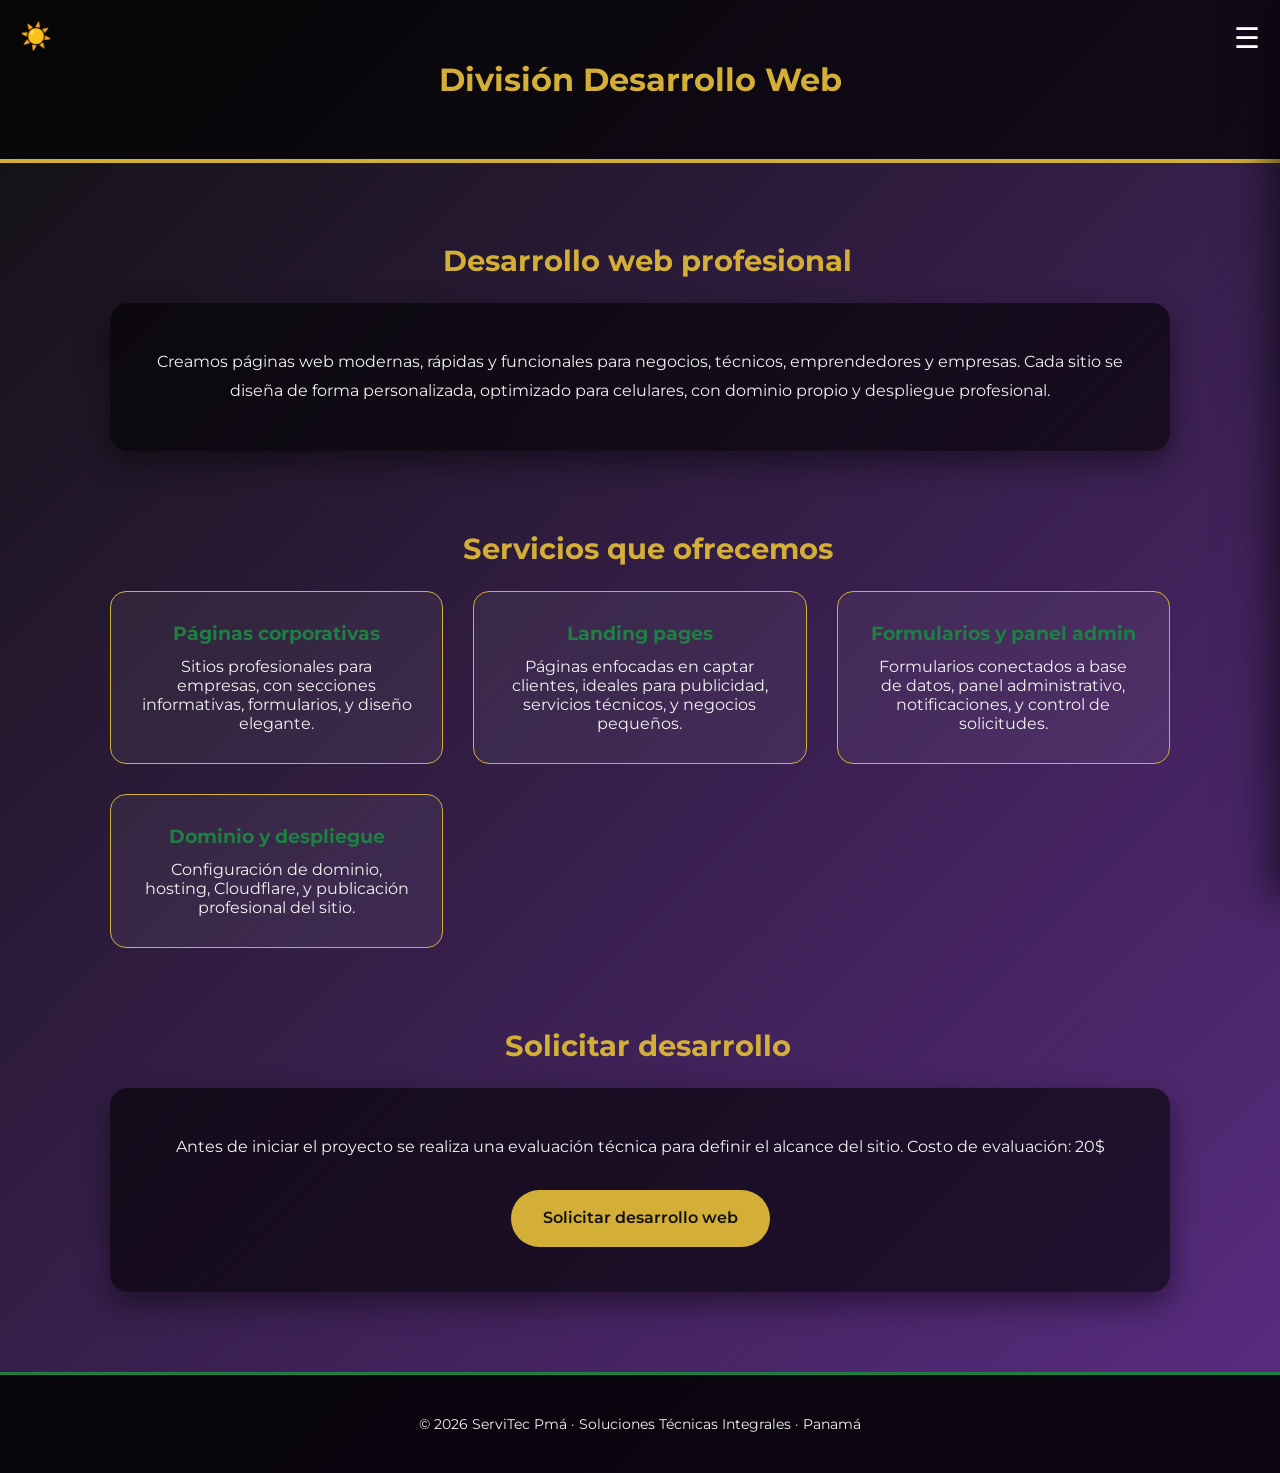
==== desarrollo-web/index.html @ 2a693afd "Create index.html" ====
<!DOCTYPE html>
<html lang="es">
<head>

<meta charset="UTF-8">

<title>División Desarrollo Web | ServiTec</title>

<meta name="viewport" content="width=device-width, initial-scale=1.0">

<link rel="icon" href="../assets/img/ServiTec.png">

<link rel="stylesheet" href="../assets/css/main.css">

</head>

<body>

<div id="msgBox"></div>

<div class="theme-btn" onclick="toggleTheme()">☀️</div>
<div class="menu-btn" onclick="toggleMenu()">☰</div>


<!-- MENU -->

<div class="menu" id="menu">

<div class="back" onclick="toggleMenu()">☰</div>

<a href="../index.html">Inicio</a>

<div class="submenu-toggle" onclick="toggleSubmenu()">
Servicios ▾
</div>

<div id="submenu" style="display:none; padding-left:15px;">

<a href="../electricidad/index.html">Eléctrico 🔌</a>
<a href="../mecanica/index.html">Mecánico 👩‍🔧</a>
<a href="../desarrollo-web/index.html">Dev 💻</a>

</div>

<a href="../soporte/index.html">Soporte</a>
<a href="../sobre-nosotros/index.html">Sobre nosotros</a>

</div>


<!-- HEADER -->

<header>

<h1>División Desarrollo Web</h1>

</header>


<!-- INTRO -->

<section class="fade">

<h2>Desarrollo web profesional</h2>

<div class="box">

Creamos páginas web modernas, rápidas y funcionales
para negocios, técnicos, emprendedores y empresas.

Cada sitio se diseña de forma personalizada,
optimizado para celulares,
con dominio propio y despliegue profesional.

</div>

</section>


<!-- SERVICIOS -->

<section class="fade">

<h2>Servicios que ofrecemos</h2>

<div class="grid grid-2">


<div class="pilar">

<h3>Páginas corporativas</h3>

<p>

Sitios profesionales para empresas,
con secciones informativas,
formularios,
y diseño elegante.

</p>

</div>


<div class="pilar">

<h3>Landing pages</h3>

<p>

Páginas enfocadas en captar clientes,
ideales para publicidad,
servicios técnicos,
y negocios pequeños.

</p>

</div>


<div class="pilar">

<h3>Formularios y panel admin</h3>

<p>

Formularios conectados a base de datos,
panel administrativo,
notificaciones,
y control de solicitudes.

</p>

</div>


<div class="pilar">

<h3>Dominio y despliegue</h3>

<p>

Configuración de dominio,
hosting,
Cloudflare,
y publicación profesional del sitio.

</p>

</div>


</div>

</section>


<!-- CTA -->

<section class="fade">

<h2>Solicitar desarrollo</h2>

<div class="box">

Antes de iniciar el proyecto
se realiza una evaluación técnica
para definir el alcance del sitio.

Costo de evaluación: 20$

<br><br>

<a href="../solicitud/index.html" class="btn">

Solicitar desarrollo web

</a>

</div>

</section>


<footer>

© 2026 ServiTec Pmá · Soluciones Técnicas Integrales · Panamá

</footer>


<script src="../assets/js/app.js" defer></script>

</body>
</html>
---- assets/css/main.css ----
/*=========================
   SERVITEC PMÁ – MAIN CSS
   Corporativo + Técnico Industrial
=========================*/

/* ========= TIPOGRAFÍA ========= */
@import url('https://fonts.googleapis.com/css2?family=Montserrat:wght@300;400;600;700&display=swap');

:root{
  --morado:#5b2c83;
  --dorado:#d4af37;
  --verde:#1e7f43;
  --negro:#111111;
  --rojo:#a4161a;
  --blanco:#ffffff;
  --gris:#f4f6f8;
}

/* ========= RESET ========= */
*{
  box-sizing:border-box;
  margin:0;
  padding:0;
}

html{
  scroll-behavior:smooth;
  overflow-x:hidden;
}

body{
  font-family:'Montserrat',sans-serif;
  background:linear-gradient(135deg,var(--negro),var(--morado));
  color:#f2f2f2;
  transition:.4s;
}

/* ========= DARK MODE ========= */
body.dark{
  background:#0c0c0c;
  color:#ffffff;
}

/* ========= HEADER ========= */
header{
  padding:60px 8%;
  background:rgba(0,0,0,0.65);
  border-bottom:4px solid var(--dorado);
  display:flex;
  align-items:center;
  justify-content: center;
  gap:25px;
}

header img{
  width:80px;
}

header h1{
  font-size:2rem;
  color:var(--dorado);
  font-weight:700;
}

header p{
  opacity:.85;
  font-weight:300;
}

/* ========= NAV ========= */
nav{
  display:flex;
  justify-content:center;
  gap:35px;
  padding:16px 0;
  background:rgba(0,0,0,0.75);
}

nav a{
  color:#ffffff;
  text-decoration:none;
  font-weight:600;
  position:relative;
  transition:.3s;
}

nav a:hover{
  color:var(--dorado);
}

/* ========= SECCIONES ========= */
section{
  max-width:1100px;
  margin:80px auto;
  padding:0 20px;
  text-align:center;
}

section h2{
  font-size:1.8rem;
  margin-bottom:25px;
  color:var(--dorado);
  padding-left:15px;
}

/* ========= BOX / CARDS ========= */
.box{
  background:rgba(0,0,0,0.6);
  border-radius:18px;
  padding:45px;
  margin-bottom:35px;
  box-shadow:0 12px 30px rgba(0,0,0,.45);
  line-height:1.8;
}

body.dark .box{
  background:#151515;
}

/* ========= GRID ========= */
.grid{
  display:grid;
  gap:30px;
}

.grid-2{
  grid-template-columns:repeat(auto-fit,minmax(280px,1fr));
}

/* ========= PILARES / SERVICIOS ========= */
.pilar{
  background:rgba(255,255,255,0.05);
  border:1px solid var(--dorado);
  border-radius:16px;
  padding:30px;
  text-align:center;
  transition:.3s;
}

.pilar:hover{
  transform:translateY(-5px);
  box-shadow:0 10px 25px rgba(0,0,0,.6);
}

.pilar h3{
  color:var(--verde);
  margin-bottom:12px;
}

/* ========= BOTONES ========= */
.btn{
  display:inline-block;
  padding:14px 32px;
  background:var(--dorado);
  color:var(--negro);
  text-decoration:none;
  border-radius:40px;
  font-weight:600;
  transition:.3s;
}

.btn:hover{
  transform:translateY(-2px);
  filter:brightness(1.05);
}

.btn-outline{
  border:2px solid var(--dorado);
  color:var(--dorado);
  background:transparent;
}

/* BOTÓN TEMA FIJO */
.theme-btn{
  position:fixed;
  top:20px;
  left:20px;
  z-index:1100;
  font-size:1.6rem;
  cursor:pointer;
}

/* ========= HERO ========= */

.hero{
  min-height:100vh;
  display:flex;
  align-items:center;
  justify-content:center;
  text-align:center;
  padding:0 20px;
}

.hero-content{
  max-width:800px;
}

.hero h1{
  font-size:2.8rem;
  margin-bottom:20px;
}

.hero h1{
  font-size:2.5rem;
  color:var(--dorado);
}

.hero p{
  margin-top:20px;
  max-width:700px;
  margin-left:auto;
  margin-right:auto;
  opacity:.9;
}

/* ========= FOOTER ========= */
footer{
  text-align:center;
  padding:40px 20px;
  background:rgba(0,0,0,0.85);
  font-size:.9rem;
  border-top:3px solid var(--verde);
}

/* ========= MENU LATERAL ========= */
.menu{
  position:fixed;
  inset:0;
  width:100%;
  height:100dvh;
  background:linear-gradient(135deg,var(--negro),var(--morado));
  padding:80px 30px;
  display:flex;
  flex-direction:column;
  transform:translateX(100%);
  transition:transform .35s ease;
  z-index:1000;
  overflow-y:auto;
}

.menu.open{
  transform:translateX(0);
}

.menu.open{
  right:0;
}

/* BOTÓN MENÚ FIJO */
.menu-btn{
  position:fixed;
  top:20px;
  right:20px;
  z-index:1200;
  font-size:1.8rem;
  cursor:pointer;
  color:#fff;
}

/* BLOQUEO DE SCROLL SOLO EN MÓVIL */
@media(max-width:1023px){
  body.menu-open{
    overflow:hidden;
    height:100dvh;
    touch-action:none;
  }
}

/* OCULTAR BOTONES CUANDO EL MENÚ ESTÁ ABIERTO */
body.menu-open .menu-btn,
body.menu-open .theme-btn{
  opacity:0;
  pointer-events:none;
  transition:opacity .3s ease;
}

.menu a{
  display:block;
  color:#fff;
  text-decoration:none;
  margin:20px 0;
  font-weight:500;
}

.submenu-toggle{
  color:#fff;
  font-weight:600;
  cursor:pointer;
  margin:18px 0;
}

.menu-btn,
.theme-btn{
  transition:opacity .3s ease;
}

/* ========= ANIMACIONES ========= */
.fade{
  opacity:0;
  transform:translateY(40px);
  transition:all .8s ease;
}

.fade.show{
  opacity:1;
  transform:none;
}

/* =========================
   FORMULARIO SOLICITUD
========================= */

.solicitud-box{
  max-width:520px;
  margin:0 auto;
  background:#f9f9f6;
  padding:40px;
  border-radius:18px;

  display:flex;
  flex-direction:column;
  gap:16px;
}

/* inputs */

.solicitud-box input,
.solicitud-box textarea{
  padding:14px 18px;
  border-radius:10px;
  border:1px solid #bbb;
  font-size:1rem;
  width:100%;
}

/* labels */

.solicitud-box label{
  font-weight:600;
  color:#333;
}

/* botón */

.solicitud-box button{
  padding:14px;
  border-radius:30px;
  border:none;
  cursor:pointer;
  font-size:1rem;
  background:var(--dorado);
  color:#111;
  font-weight:600;
}

.solicitud-box textarea{
  min-height:120px;
  resize:vertical;
}

/* =========================
   ADMIN TABLA
========================= */

table{
  width:100%;
  border-collapse:collapse;
  color:white;
}

thead{
  background:rgba(0,0,0,.7);
}

th,td{
  padding:12px;
  border-bottom:1px solid rgba(255,255,255,.1);
  text-align:left;
}

tr:hover{
  background:rgba(255,255,255,.05);
}

#tabla td, #tabla th{
  padding:10px;
  border-bottom:1px solid #ddd;
}

#tabla tr:hover{
  background:#f5f5f5;
}

/* =========================
   MENSAJES DEL SISTEMA
========================= */

#msgBox{
  position:fixed;
  top:20px;
  right:20px;
  z-index:9999;
  display:flex;
  flex-direction:column;
  gap:10px;
}

.msg{
  padding:14px 18px;
  border-radius:10px;
  font-weight:600;
  color:#fff;
  min-width:220px;
  box-shadow:0 5px 15px rgba(0,0,0,.4);
  animation:fadeIn .3s ease;
}

.msg.ok{
  background:#1e7f43;
}

.msg.error{
  background:#a4161a;
}

.msg.info{
  background:#5b2c83;
}

@keyframes fadeIn{
  from{
    opacity:0;
    transform:translateY(-10px);
  }
  to{
    opacity:1;
    transform:none;
  }
}

/* ========= RESPONSIVE ========= */
@media(min-width:1024px){

  .menu{
    width:380px;
    height:100vh;
    inset:auto 0 0 auto;   /* solo derecha */
    top:0;
    right:0;
    transform:translateX(100%);
    box-shadow:-10px 0 40px rgba(0,0,0,.6);
  }

  .menu.open{
    transform:translateX(0);
  }

}

@media(max-width:768px){

  header{
    flex-direction:column;
    text-align:center;
  }

  nav{
    flex-wrap:wrap;
    gap:20px;
  }

  .hero{
    padding:80px 20px;
  }

  section{
    margin:50px auto;
  }

  .box{
    padding:28px;
  }

}
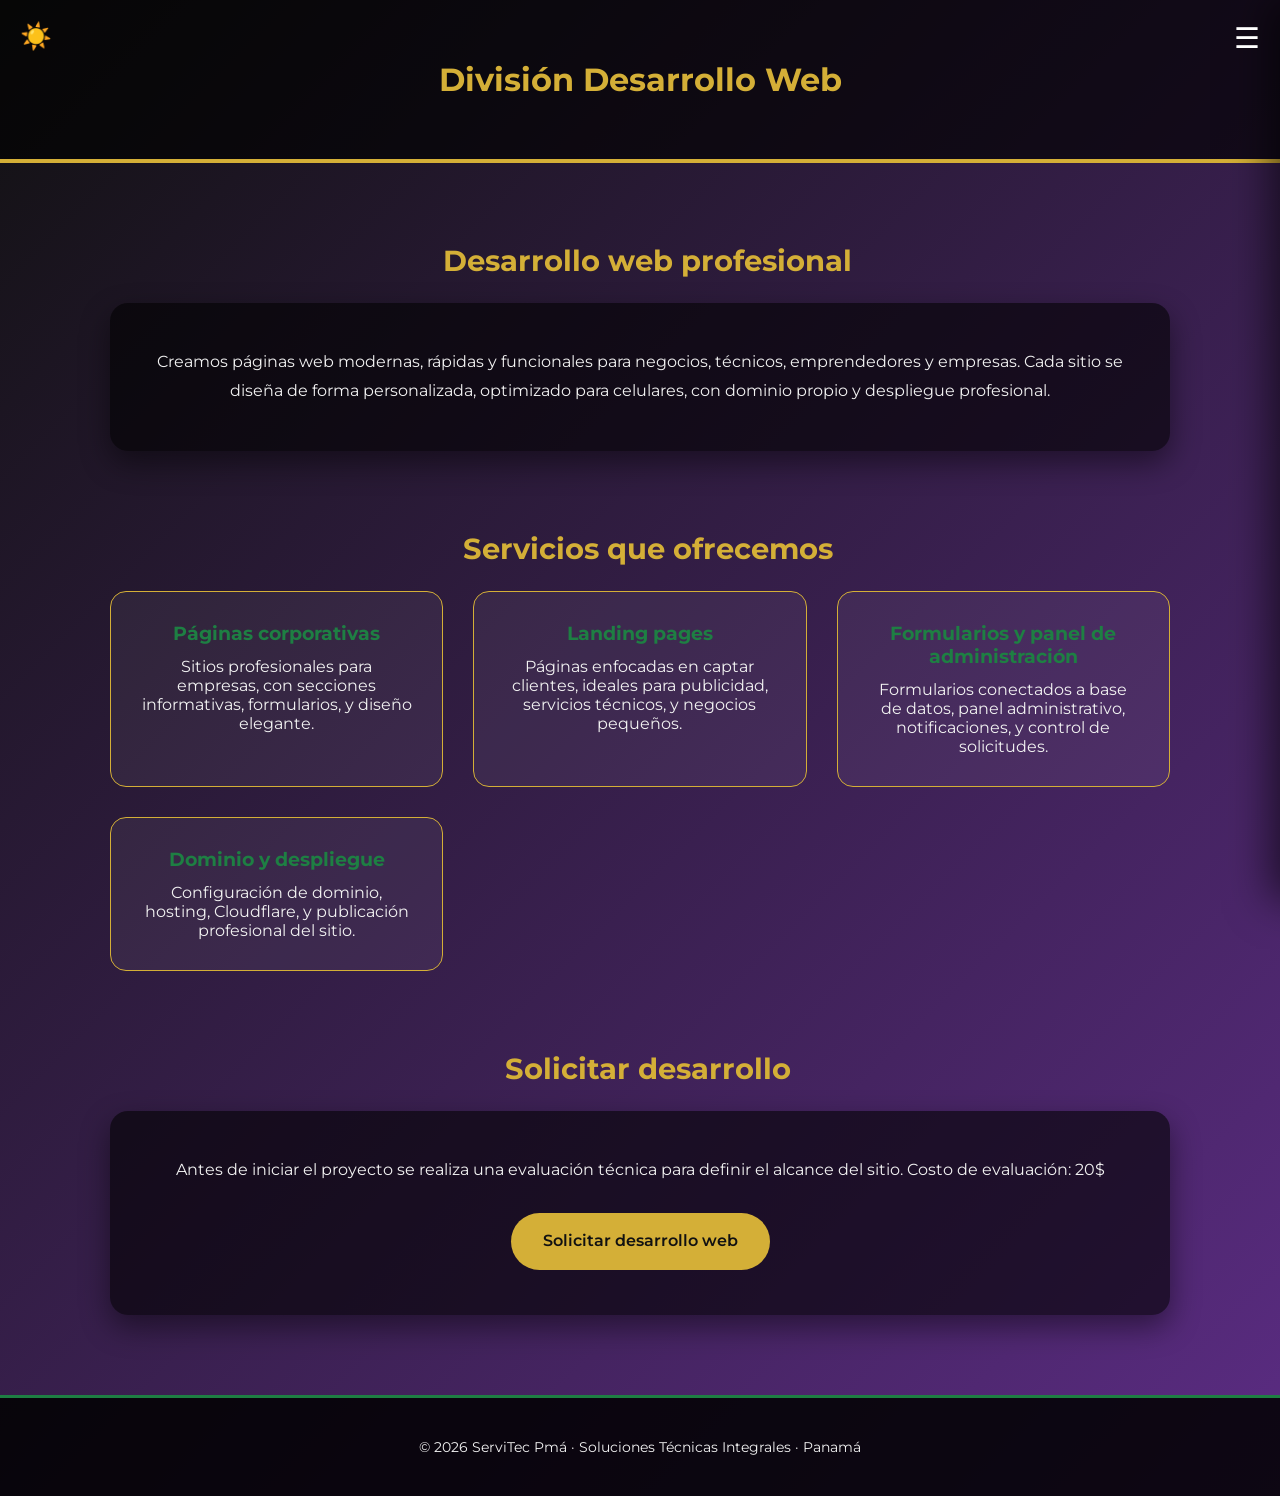
==== commit 3f993e1f: "Update index.html" ====
--- a/desarrollo-web/index.html
+++ b/desarrollo-web/index.html
@@ -120,7 +120,7 @@
 
 <div class="pilar">
 
-<h3>Formularios y panel admin</h3>
+<h3>Formularios y panel de administración</h3>
 
 <p>
 
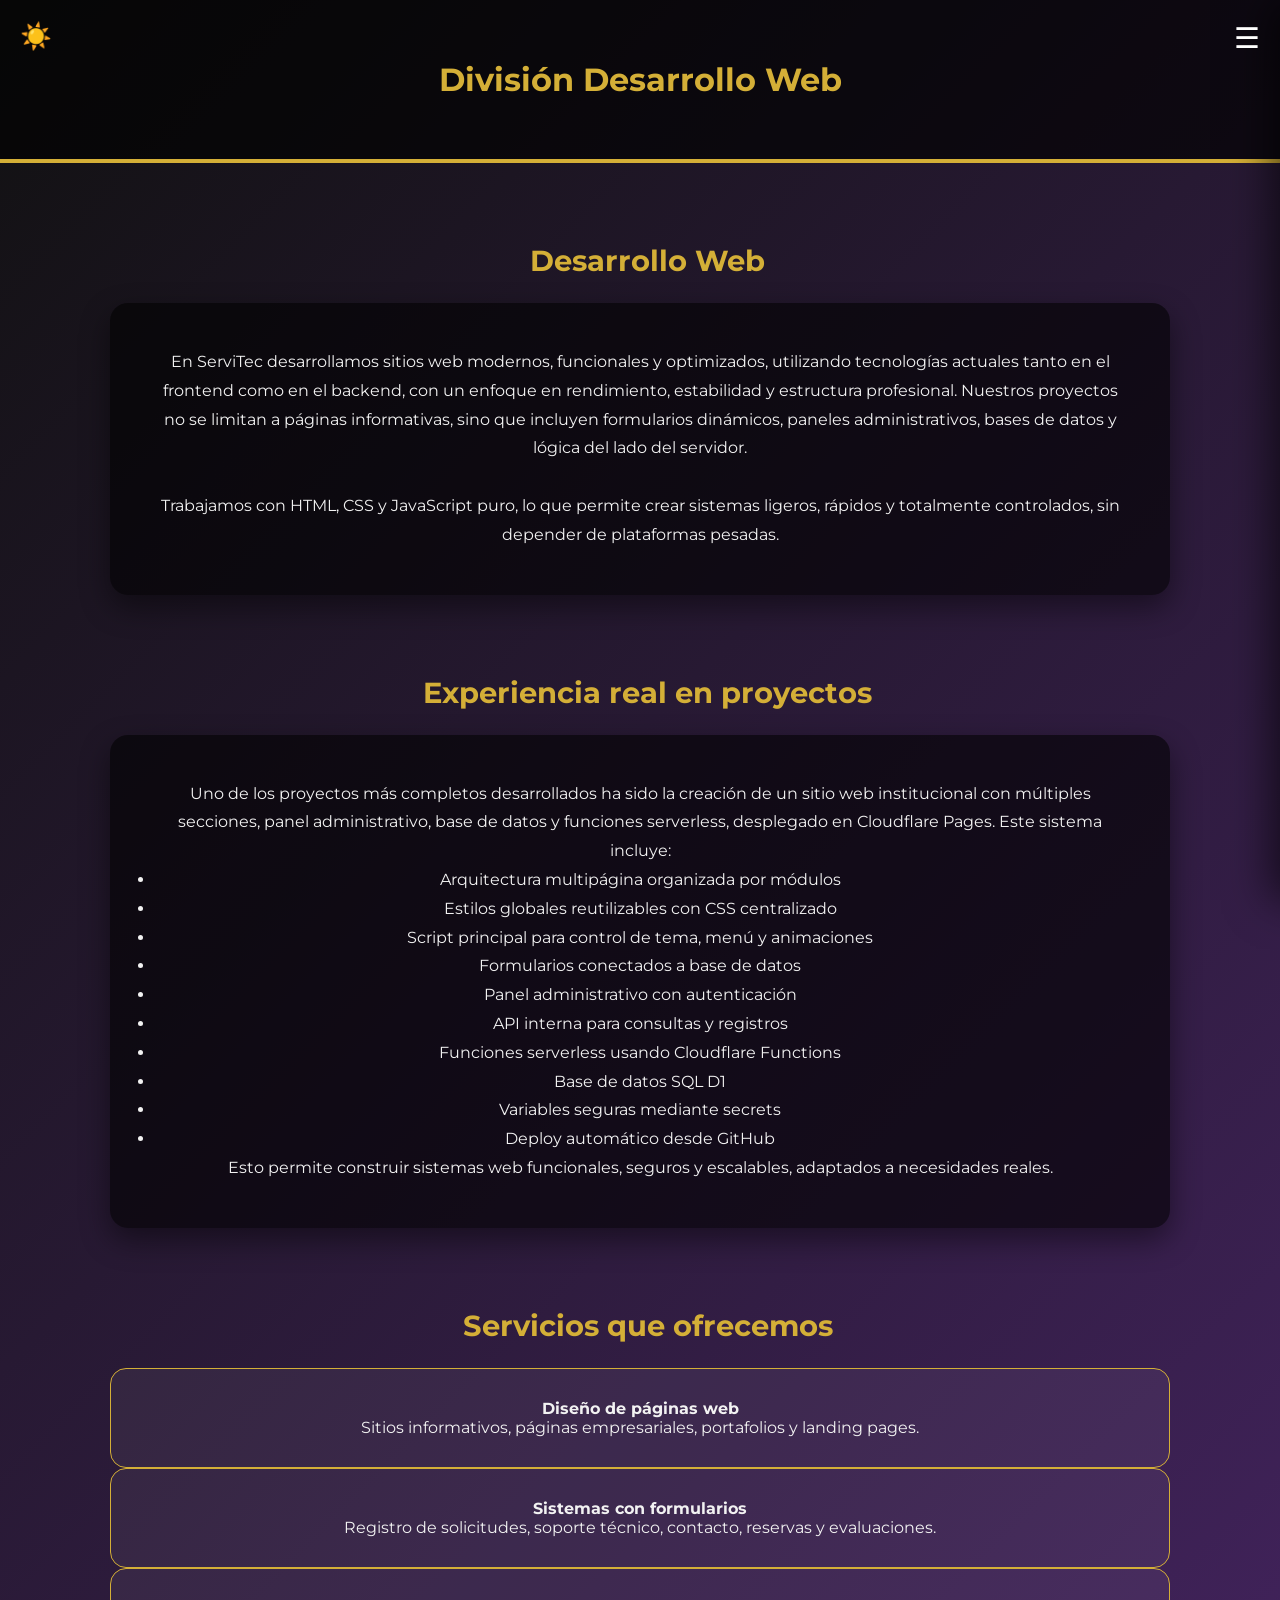
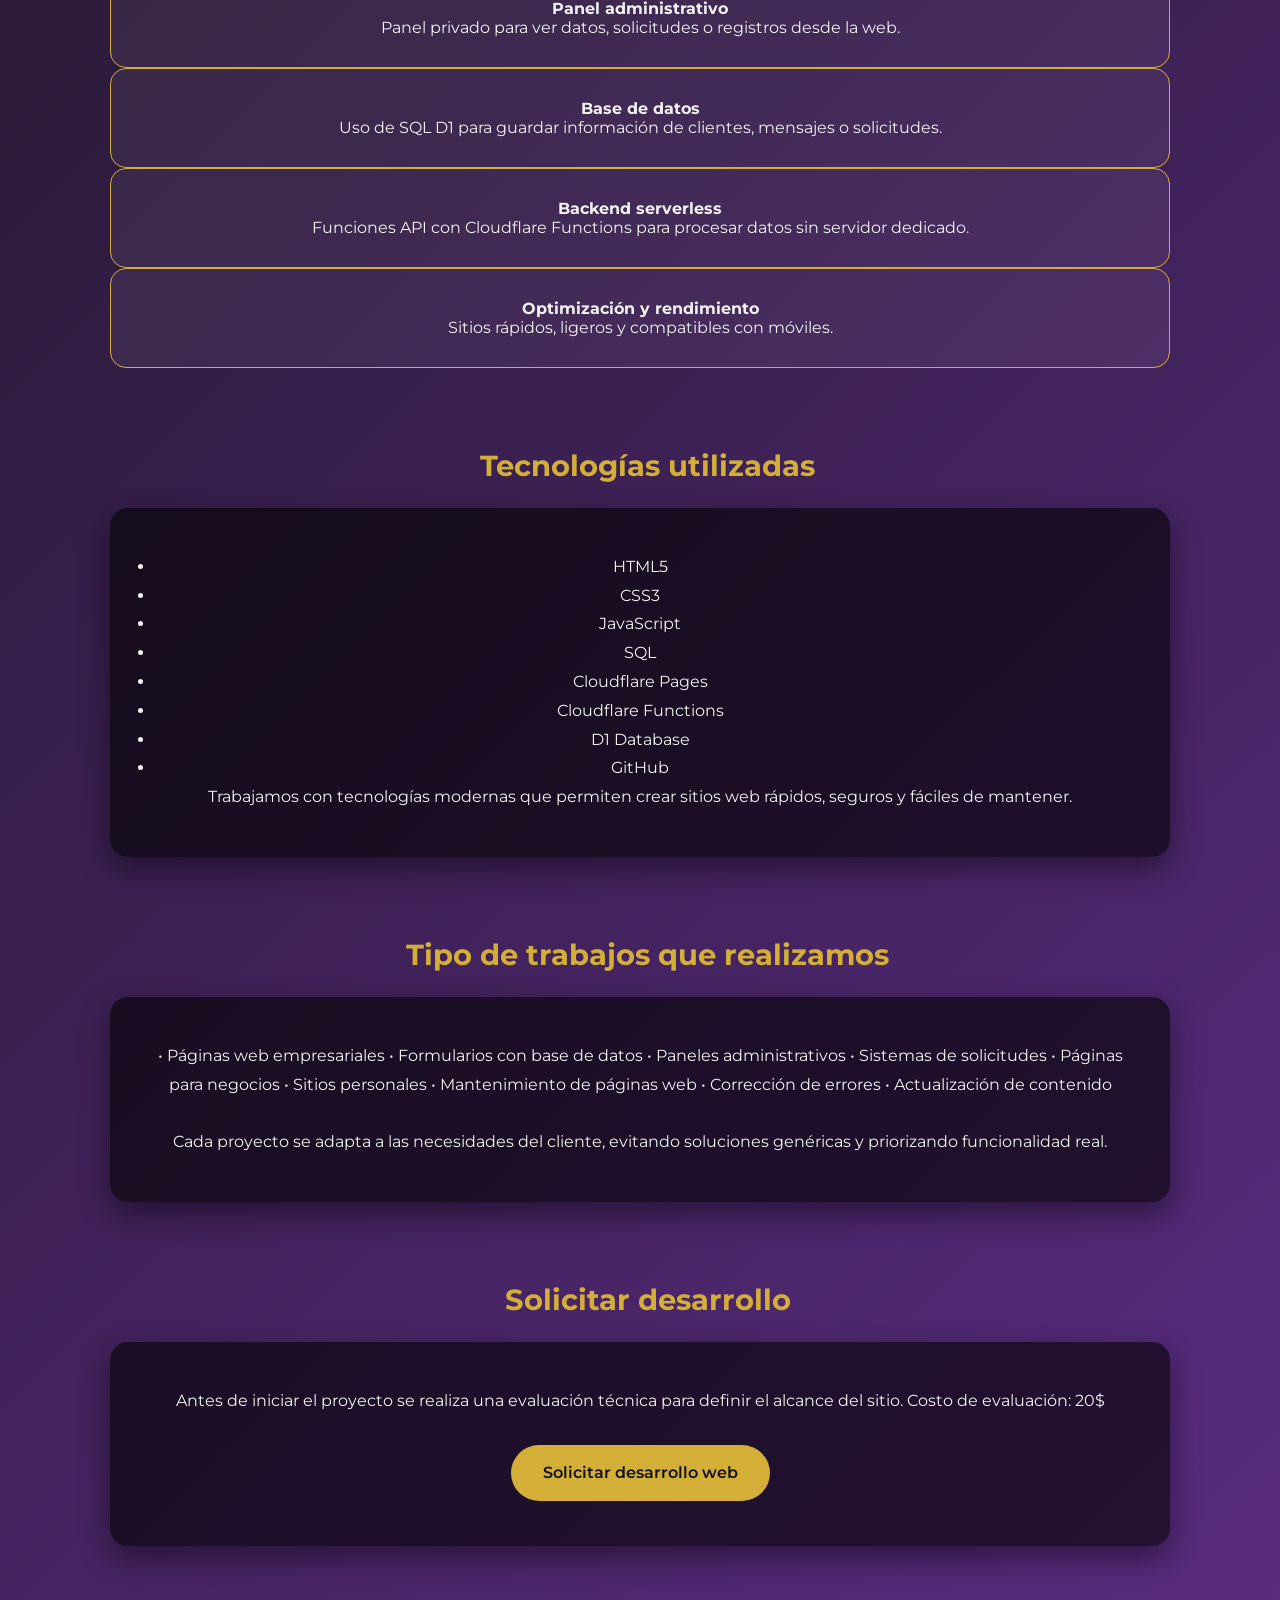
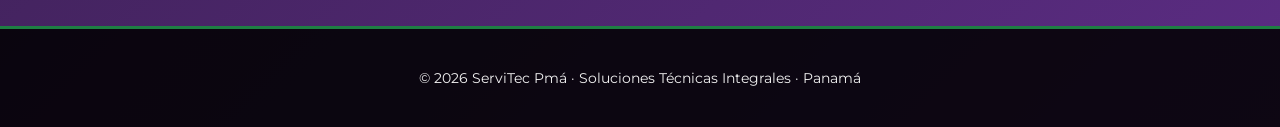
==== commit d324297c: "Update index.html" ====
--- a/desarrollo-web/index.html
+++ b/desarrollo-web/index.html
@@ -1,195 +1,166 @@
 <!DOCTYPE html>
 <html lang="es">
-<head>
-
-<meta charset="UTF-8">
-
-<title>División Desarrollo Web | ServiTec</title>
-
-<meta name="viewport" content="width=device-width, initial-scale=1.0">
-
-<link rel="icon" href="../assets/img/ServiTec.png">
-
-<link rel="stylesheet" href="../assets/css/main.css">
-
-</head>
-
-<body>
-
-<div id="msgBox"></div>
-
-<div class="theme-btn" onclick="toggleTheme()">☀️</div>
-<div class="menu-btn" onclick="toggleMenu()">☰</div>
-
-
-<!-- MENU -->
-
-<div class="menu" id="menu">
-
-<div class="back" onclick="toggleMenu()">☰</div>
-
-<a href="../index.html">Inicio</a>
-
-<div class="submenu-toggle" onclick="toggleSubmenu()">
-Servicios ▾
-</div>
-
-<div id="submenu" style="display:none; padding-left:15px;">
-
-<a href="../electricidad/index.html">Eléctrico 🔌</a>
-<a href="../mecanica/index.html">Mecánico 👩‍🔧</a>
-<a href="../desarrollo-web/index.html">Dev 💻</a>
-
-</div>
-
-<a href="../soporte/index.html">Soporte</a>
-<a href="../sobre-nosotros/index.html">Sobre nosotros</a>
-
-</div>
-
-
-<!-- HEADER -->
-
-<header>
-
-<h1>División Desarrollo Web</h1>
-
-</header>
-
-
-<!-- INTRO -->
-
-<section class="fade">
-
-<h2>Desarrollo web profesional</h2>
-
-<div class="box">
-
-Creamos páginas web modernas, rápidas y funcionales
-para negocios, técnicos, emprendedores y empresas.
-
-Cada sitio se diseña de forma personalizada,
-optimizado para celulares,
-con dominio propio y despliegue profesional.
-
-</div>
-
-</section>
-
-
-<!-- SERVICIOS -->
-
-<section class="fade">
-
-<h2>Servicios que ofrecemos</h2>
-
-<div class="grid grid-2">
-
-
-<div class="pilar">
-
-<h3>Páginas corporativas</h3>
-
-<p>
-
-Sitios profesionales para empresas,
-con secciones informativas,
-formularios,
-y diseño elegante.
-
-</p>
-
-</div>
-
-
-<div class="pilar">
-
-<h3>Landing pages</h3>
-
-<p>
-
-Páginas enfocadas en captar clientes,
-ideales para publicidad,
-servicios técnicos,
-y negocios pequeños.
-
-</p>
-
-</div>
-
-
-<div class="pilar">
-
-<h3>Formularios y panel de administración</h3>
-
-<p>
-
-Formularios conectados a base de datos,
-panel administrativo,
-notificaciones,
-y control de solicitudes.
-
-</p>
-
-</div>
-
-
-<div class="pilar">
-
-<h3>Dominio y despliegue</h3>
-
-<p>
-
-Configuración de dominio,
-hosting,
-Cloudflare,
-y publicación profesional del sitio.
-
-</p>
-
-</div>
-
-
-</div>
-
-</section>
-
-
-<!-- CTA -->
-
-<section class="fade">
-
-<h2>Solicitar desarrollo</h2>
-
-<div class="box">
-
-Antes de iniciar el proyecto
-se realiza una evaluación técnica
-para definir el alcance del sitio.
-
-Costo de evaluación: 20$
-
-<br><br>
-
-<a href="../solicitud/index.html" class="btn">
-
-Solicitar desarrollo web
-
-</a>
-
-</div>
-
-</section>
-
-
-<footer>
-
-© 2026 ServiTec Pmá · Soluciones Técnicas Integrales · Panamá
-
-</footer>
-
-
-<script src="../assets/js/app.js" defer></script>
-
-</body>
+  <head>
+    <meta charset="UTF-8">
+    <title>División Desarrollo Web | ServiTec</title>
+    <meta name="viewport" content="width=device-width, initial-scale=1.0">
+    <link rel="icon" href="../assets/img/ServiTec.png">
+    <link rel="stylesheet" href="../assets/css/main.css">
+  </head>
+  <body>
+    <div id="msgBox"></div>
+    <div class="theme-btn" onclick="toggleTheme()">☀️</div>
+    <div class="menu-btn" onclick="toggleMenu()">☰</div>
+    <!-- MENU -->
+    <div class="menu" id="menu">
+      <div class="back" onclick="toggleMenu()">☰</div>
+      <a href="../index.html">Inicio</a>
+      <div class="submenu-toggle" onclick="toggleSubmenu()">
+        Servicios ▾
+      </div>
+      <div id="submenu" style="display:none; padding-left:15px;">
+        <a href="../electricidad/index.html">Eléctrico 🔌</a>
+        <a href="../mecanica/index.html">Mecánico 👩‍🔧</a>
+        <a href="../desarrollo-web/index.html">Dev 💻</a>
+      </div>
+      <a href="../soporte/index.html">Soporte</a>
+      <a href="../sobre-nosotros/index.html">Sobre nosotros</a>
+    </div>
+    <!-- HEADER -->
+    <header>
+      <h1>División Desarrollo Web</h1>
+    </header>
+    <section class="fade">
+      <h2>Desarrollo Web</h2>
+      <div class="box">
+        En ServiTec desarrollamos sitios web modernos, funcionales y optimizados, utilizando
+        tecnologías actuales tanto en el frontend como en el backend, con un enfoque en
+        rendimiento, estabilidad y estructura profesional.
+        
+        Nuestros proyectos no se limitan a páginas informativas, sino que incluyen
+        formularios dinámicos, paneles administrativos, bases de datos y lógica del lado del servidor.
+        <br><br>
+        Trabajamos con HTML, CSS y JavaScript puro, lo que permite crear sistemas ligeros,
+        rápidos y totalmente controlados, sin depender de plataformas pesadas.
+      </div>
+    </section>
+    <section class="fade">
+      <h2>Experiencia real en proyectos</h2>
+      <div class="box">
+        Uno de los proyectos más completos desarrollados ha sido la creación de un sitio web
+        institucional con múltiples secciones, panel administrativo, base de datos y
+        funciones serverless, desplegado en Cloudflare Pages.
+        
+        Este sistema incluye:
+        <ul>
+          <li>Arquitectura multipágina organizada por módulos</li>
+          <li>Estilos globales reutilizables con CSS centralizado</li>
+          <li>Script principal para control de tema, menú y animaciones</li>
+          <li>Formularios conectados a base de datos</li>
+          <li>Panel administrativo con autenticación</li>
+          <li>API interna para consultas y registros</li>
+          <li>Funciones serverless usando Cloudflare Functions</li>
+          <li>Base de datos SQL D1</li>
+          <li>Variables seguras mediante secrets</li>
+          <li>Deploy automático desde GitHub</li>
+        </ul>
+        Esto permite construir sistemas web funcionales, seguros y escalables, 
+        adaptados a necesidades reales.
+      </div>
+    </section>
+    <section class="fade">
+      <h2>Servicios que ofrecemos</h2>
+      <div class="pilares">
+        <div class="pilar">
+          <h4>Diseño de páginas web</h4>
+          <p>
+            Sitios informativos, páginas empresariales, portafolios y landing pages.
+          </p>
+        </div>
+        <div class="pilar">
+          <h4>Sistemas con formularios</h4>
+          <p>
+            Registro de solicitudes, soporte técnico, contacto, reservas y evaluaciones.
+          </p>
+        </div>
+        <div class="pilar">
+          <h4>Panel administrativo</h4>
+          <p>
+            Panel privado para ver datos, solicitudes o registros desde la web.
+          </p>
+        </div>
+        <div class="pilar">
+          <h4>Base de datos</h4>
+          <p>
+            Uso de SQL D1 para guardar información de clientes, mensajes o solicitudes.
+          </p>
+        </div>
+        <div class="pilar">
+          <h4>Backend serverless</h4>
+          <p>
+            Funciones API con Cloudflare Functions para procesar datos sin servidor dedicado.
+          </p>
+        </div>
+        <div class="pilar">
+          <h4>Optimización y rendimiento</h4>
+          <p>
+            Sitios rápidos, ligeros y compatibles con móviles.
+          </p>
+        </div>
+      </div>
+    </section>
+    <section class="fade">
+      <h2>Tecnologías utilizadas</h2>
+      <div class="box">
+        <ul>
+          <li>HTML5</li>
+          <li>CSS3</li>
+          <li>JavaScript</li>
+          <li>SQL</li>
+          <li>Cloudflare Pages</li>
+          <li>Cloudflare Functions</li>
+          <li>D1 Database</li>
+          <li>GitHub</li>
+        </ul>
+        Trabajamos con tecnologías modernas que permiten crear sitios web rápidos, 
+        seguros y fáciles de mantener.
+      </div>
+    </section>
+    <section class="fade">
+      <h2>Tipo de trabajos que realizamos</h2>
+      <div class="box">
+        • Páginas web empresariales  
+        • Formularios con base de datos  
+        • Paneles administrativos  
+        • Sistemas de solicitudes  
+        • Páginas para negocios  
+        • Sitios personales  
+        • Mantenimiento de páginas web  
+        • Corrección de errores  
+        • Actualización de contenido  
+        <br><br>
+        Cada proyecto se adapta a las necesidades del cliente, evitando soluciones 
+        genéricas y priorizando funcionalidad real.
+      </div>
+    </section>
+    <!-- CTA -->
+    <section class="fade">
+      <h2>Solicitar desarrollo</h2>
+      <div class="box">
+        Antes de iniciar el proyecto 
+        se realiza una evaluación técnica 
+        para definir el alcance del sitio.
+        
+        Costo de evaluación: 20$
+        <br><br>
+        <a href="../solicitud/index.html" class="btn">
+          Solicitar desarrollo web
+        </a>
+      </div>
+    </section>
+    <footer>
+      © 2026 ServiTec Pmá · Soluciones Técnicas Integrales · Panamá
+    </footer>
+    <script src="../assets/js/app.js" defer></script>
+  </body>
 </html>
--- a/assets/css/main.css
+++ b/assets/css/main.css
@@ -7,20 +7,20 @@
 @import url('https://fonts.googleapis.com/css2?family=Montserrat:wght@300;400;600;700&display=swap');
 
 :root{
-  --morado:#5b2c83;
-  --dorado:#d4af37;
-  --verde:#1e7f43;
-  --negro:#111111;
-  --rojo:#a4161a;
-  --blanco:#ffffff;
-  --gris:#f4f6f8;
+   --morado:#5b2c83;
+   --dorado:#d4af37;
+   --verde:#1e7f43;
+   --negro:#111111;
+   --rojo:#a4161a;
+   --blanco:#ffffff;
+   --gris:#f4f6f8;
 }
 
 /* ========= RESET ========= */
 *{
-  box-sizing:border-box;
-  margin:0;
-  padding:0;
+   box-sizing:border-box;
+   margin:0;
+   padding:0;
 }
 
 html{
@@ -340,6 +340,14 @@
   color:#333;
 }
 
+/* small */
+
+.solicitud-box small{
+   font-size: smaller;
+   font-weight:600;
+   color:#3333;
+}
+
 /* botón */
 
 .solicitud-box button{
@@ -397,22 +405,25 @@
 
 #msgBox{
   position:fixed;
-  top:20px;
-  right:20px;
+  top:50%;
+  left:50%;
+  transform:translate(-50%,-50%);
   z-index:9999;
   display:flex;
   flex-direction:column;
   gap:10px;
+  align-items:center;
 }
 
 .msg{
-  padding:14px 18px;
-  border-radius:10px;
+  padding:16px 22px;
+  border-radius:12px;
   font-weight:600;
   color:#fff;
-  min-width:220px;
-  box-shadow:0 5px 15px rgba(0,0,0,.4);
-  animation:fadeIn .3s ease;
+  min-width:260px;
+  text-align:center;
+  box-shadow:0 10px 30px rgba(0,0,0,.6);
+  animation:msgPop .25s ease;
 }
 
 .msg.ok{
@@ -427,14 +438,14 @@
   background:#5b2c83;
 }
 
-@keyframes fadeIn{
+@keyframes msgPop{
   from{
     opacity:0;
-    transform:translateY(-10px);
+    transform:scale(-9);
   }
   to{
     opacity:1;
-    transform:none;
+    transform:scale(1);
   }
 }
 
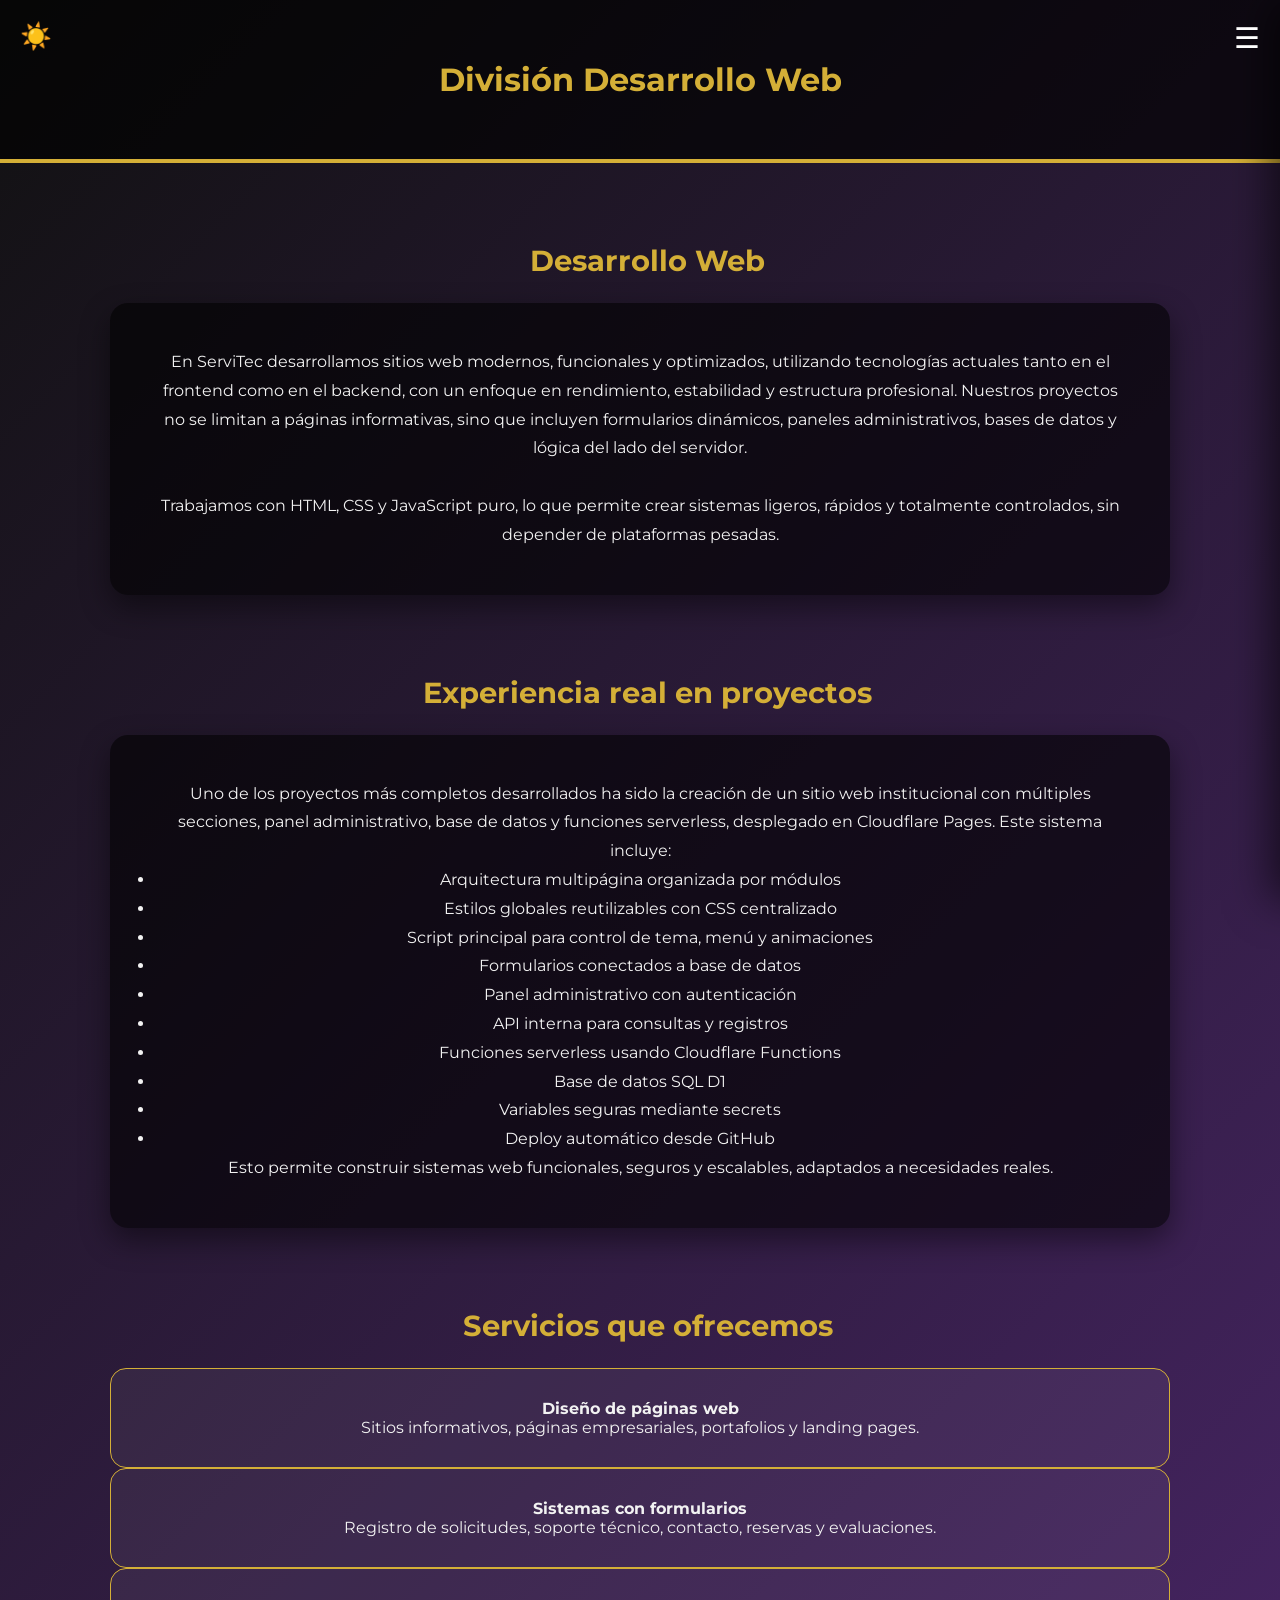
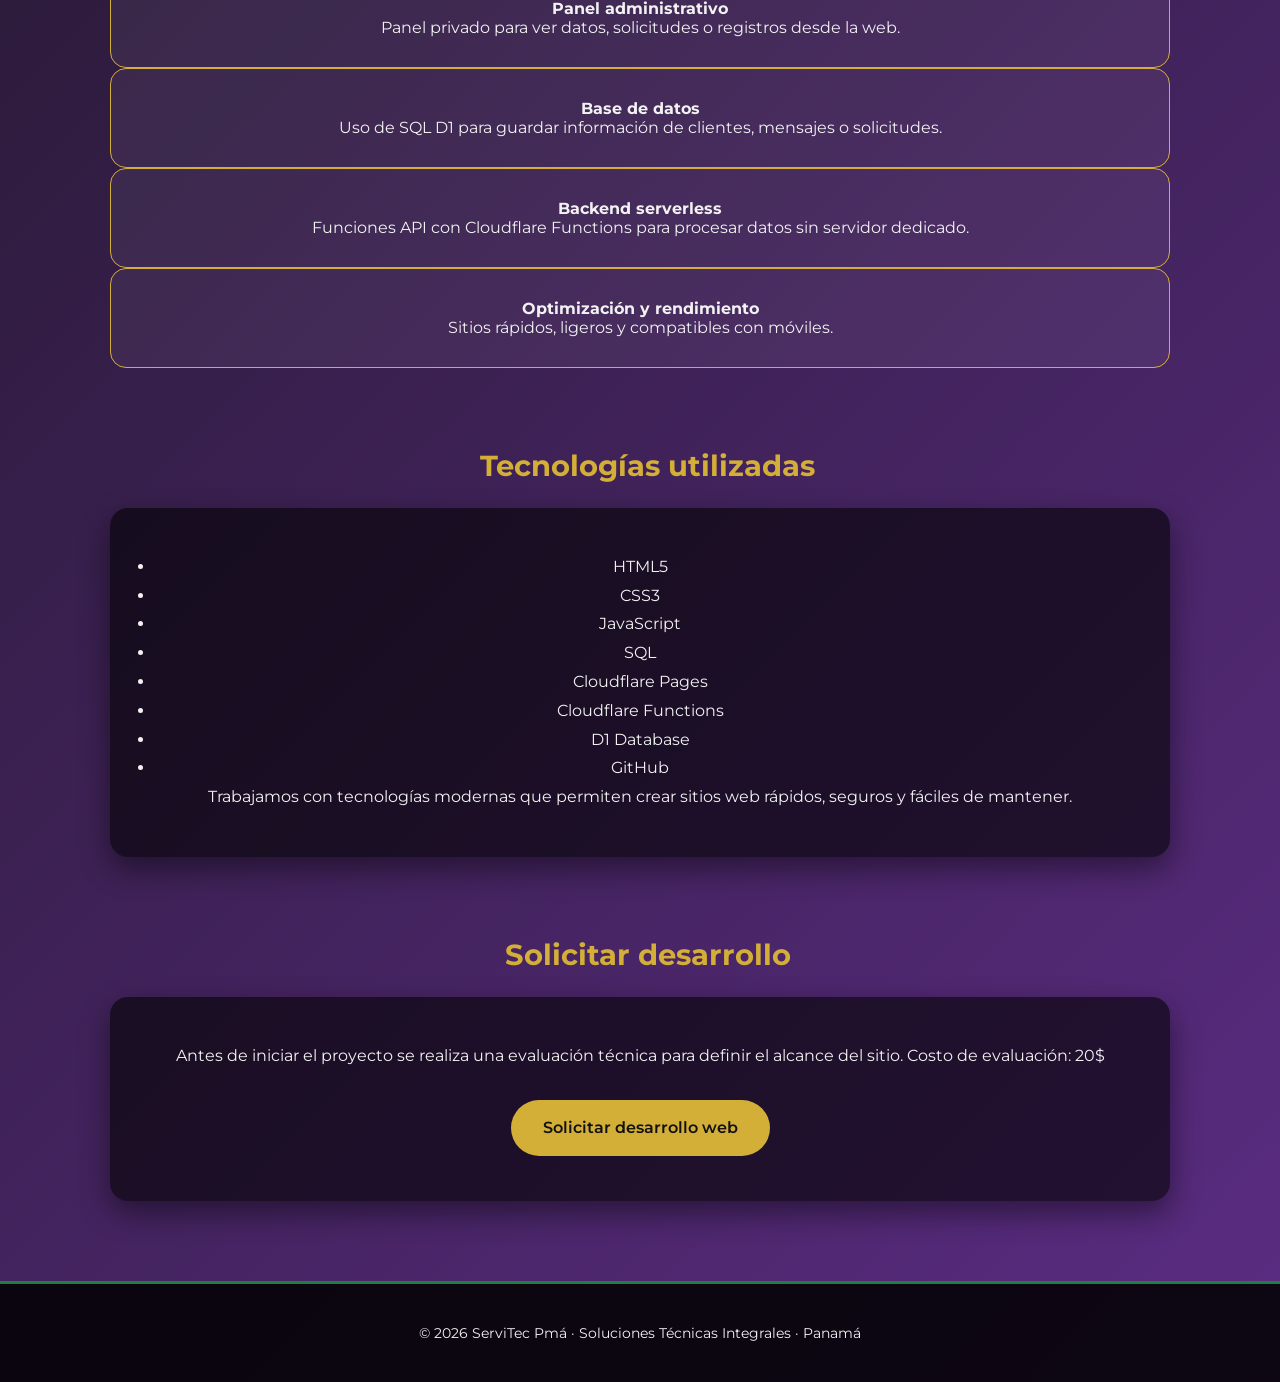
==== commit 8e45a09d: "Remove section on types of work offered corrección de texto redundante" ====
--- a/desarrollo-web/index.html
+++ b/desarrollo-web/index.html
@@ -126,23 +126,6 @@
         seguros y fáciles de mantener.
       </div>
     </section>
-    <section class="fade">
-      <h2>Tipo de trabajos que realizamos</h2>
-      <div class="box">
-        • Páginas web empresariales  
-        • Formularios con base de datos  
-        • Paneles administrativos  
-        • Sistemas de solicitudes  
-        • Páginas para negocios  
-        • Sitios personales  
-        • Mantenimiento de páginas web  
-        • Corrección de errores  
-        • Actualización de contenido  
-        <br><br>
-        Cada proyecto se adapta a las necesidades del cliente, evitando soluciones 
-        genéricas y priorizando funcionalidad real.
-      </div>
-    </section>
     <!-- CTA -->
     <section class="fade">
       <h2>Solicitar desarrollo</h2>
--- a/assets/css/main.css
+++ b/assets/css/main.css
@@ -181,7 +181,6 @@
 }
 
 /* ========= HERO ========= */
-
 .hero{
   min-height:100vh;
   display:flex;
@@ -309,7 +308,6 @@
 /* =========================
    FORMULARIO SOLICITUD
 ========================= */
-
 .solicitud-box{
   max-width:520px;
   margin:0 auto;
@@ -323,25 +321,54 @@
 }
 
 /* inputs */
-
 .solicitud-box input,
-.solicitud-box textarea{
-  padding:14px 18px;
-  border-radius:10px;
-  border:1px solid #bbb;
-  font-size:1rem;
-  width:100%;
+.solicitud-box textarea,
+.solicitud-box select{
+   margin-top:5px;
+   margin-bottom:15px;
+   padding:14px 18px;
+   border-radius:10px;
+   border:1px solid #bbb;
+   background:#fff;
+   color:#000;
+   font-size:1rem;
+   width:100%;
+   transition:0.2s;
+}
+
+/* focus */
+.solicitud-box input:focus,
+.solicitud-box textarea:focus,
+.solicitud-box select:focus{
+   outline:none;
+   border:1px solid #0077ff;
+   box-shadow:0 0 5px rgba(0,119,255,0.4);
+}
+
+/* SELECT estilo moderno */
+.solicitud-box select{
+   cursor:pointer;
+   appearance:none;
+   -webkit-appearance:none;
+   -moz-appearance:none;
+   background-image:url("data:image/svg+xml;utf8,<svg fill='black' height='20' viewBox='0 0 20 20' width='20' xmlns='http://www.w3.org/2000/svg'><path d='M5 7l5 5 5-5z'/></svg>");
+   background-repeat:no-repeat;
+   background-position:right 10px center;
+   background-size:16px;
+   padding-right:35px;
+}
+
+.dark .solicitud-box select{
+   background-image:url("data:image/svg+xml;utf8,<svg fill='white' height='20' viewBox='0 0 20 20' width='20' xmlns='http://www.w3.org/2000/svg'><path d='M5 7l5 5 5-5z'/></svg>");
 }
 
 /* labels */
-
 .solicitud-box label{
   font-weight:600;
   color:#333;
 }
 
 /* small */
-
 .solicitud-box small{
    font-size: smaller;
    font-weight:600;
@@ -349,7 +376,6 @@
 }
 
 /* botón */
-
 .solicitud-box button{
   padding:14px;
   border-radius:30px;
@@ -369,7 +395,6 @@
 /* =========================
    ADMIN TABLA
 ========================= */
-
 table{
   width:100%;
   border-collapse:collapse;
@@ -399,10 +424,39 @@
   background:#f5f5f5;
 }
 
+/* ===== ESTADOS PANEL ===== */
+
+.estado-select{
+  padding:6px 10px;
+  border-radius:6px;
+  border:1px solid #ccc;
+  font-weight:bold;
+}
+
+/* pendiente */
+.estado-pendiente{
+  background:#fff3cd;
+  color:#856404;
+  border-color:#ffeeba;
+}
+
+/* contactado */
+.estado-contactado{
+  background:#cce5ff;
+  color:#004085;
+  border-color:#b8daff;
+}
+
+/* hecho */
+.estado-hecho{
+  background:#d4edda;
+  color:#155724;
+  border-color:#c3e6cb;
+}
+
 /* =========================
    MENSAJES DEL SISTEMA
 ========================= */
-
 #msgBox{
   position:fixed;
   top:50%;
